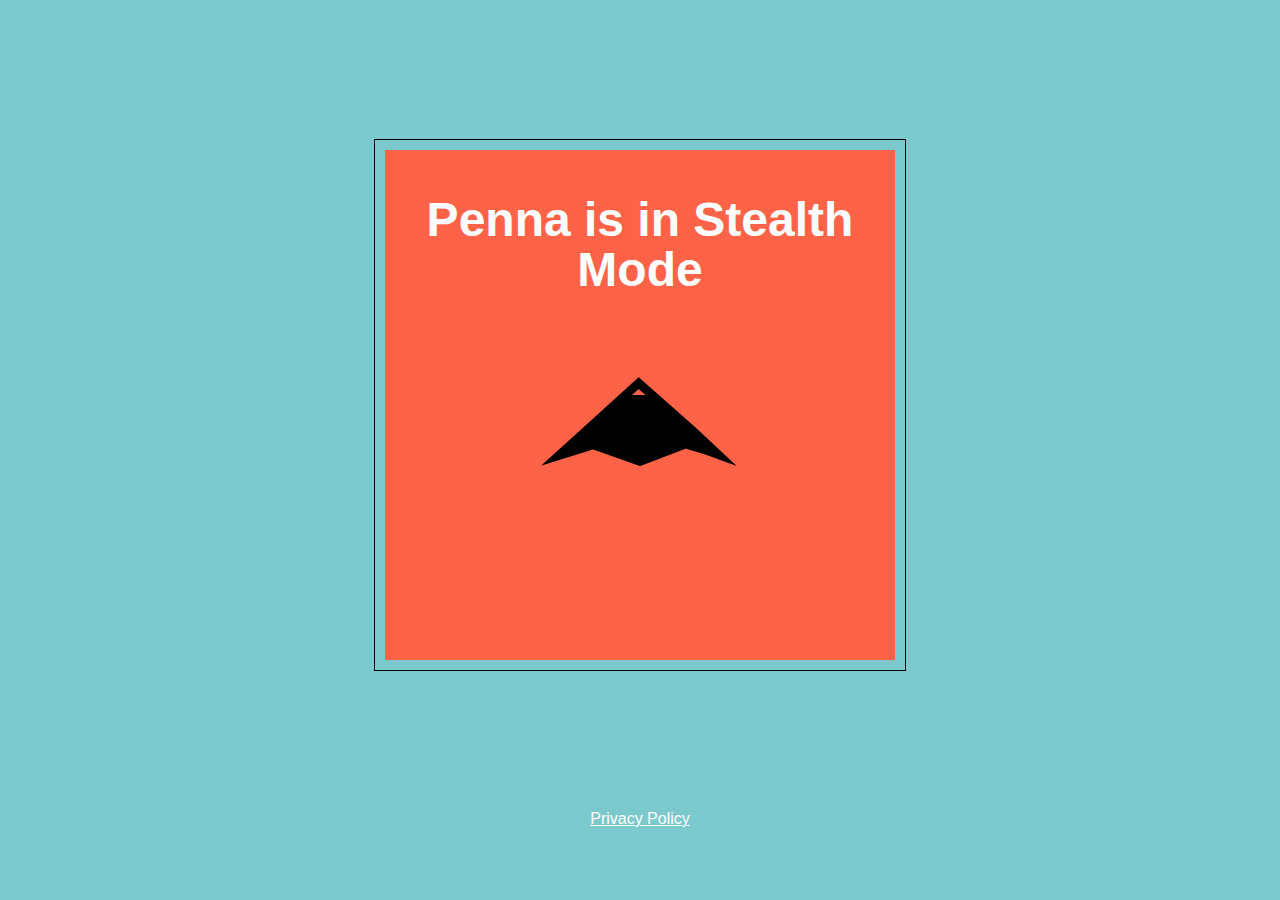
==== index.html @ 1790e5e9 "Stealth Mode" ====
<!DOCTYPE html>
<html lang="en-US">
  <head>
    <meta name="viewport" content="width=device-width, initial-scale=1">
    <meta charset="utf-8">
    <title>Shh... Stealth Mode - Penna Software, Inc.</title>
    <link rel="stylesheet" href="/assets/css/main.css">
  </head>
  <body>
  <div class="flex-container">
    <div class="row">
      <div class="flex-item">  <h2 id="penna-is-in-stealth-mode">Penna is in Stealth Mode</h2>
<p><img src="stealth.png" alt="Stealth Mode" /></p>
</div>
    </div>
  </div>
  <div class="footer">
    <a href="/privacy-policy/">Privacy Policy</a>
  </div>

  </body>
</html>
---- assets/css/main.css ----
html, body {
  height: 100%;
}

a, a:visited, a:hover {
  color: #ffffff;
}

body {
  background: #7bc9cc;
  color: #fff;
  font-family: -apple-system, BlinkMacSystemFont, "Segoe UI", Helvetica, Arial, sans-serif, "Apple Color Emoji", "Segoe UI Emoji", "Segoe UI Symbol";
  margin: 0;
}

.flex-container {
  height: 90%;
  padding: 0;
  margin: 0;
  display: flex;
  align-items: center;
  justify-content: center;
}

.row {
  width: auto;
  border: 1px solid black;
}

.flex-item {
  background-color: tomato;
  padding: 5px;
  width: 500px;
  height: 500px;
  margin: 10px;
  line-height: 50px;
  color: white;
  font-weight: bold;
  font-size: 2em;
  text-align: center;
}

.footer {
  text-align: center;
}

.internal {
  padding-left: 60px;
  color: #232323;
}

/*# sourceMappingURL=main.css.map */
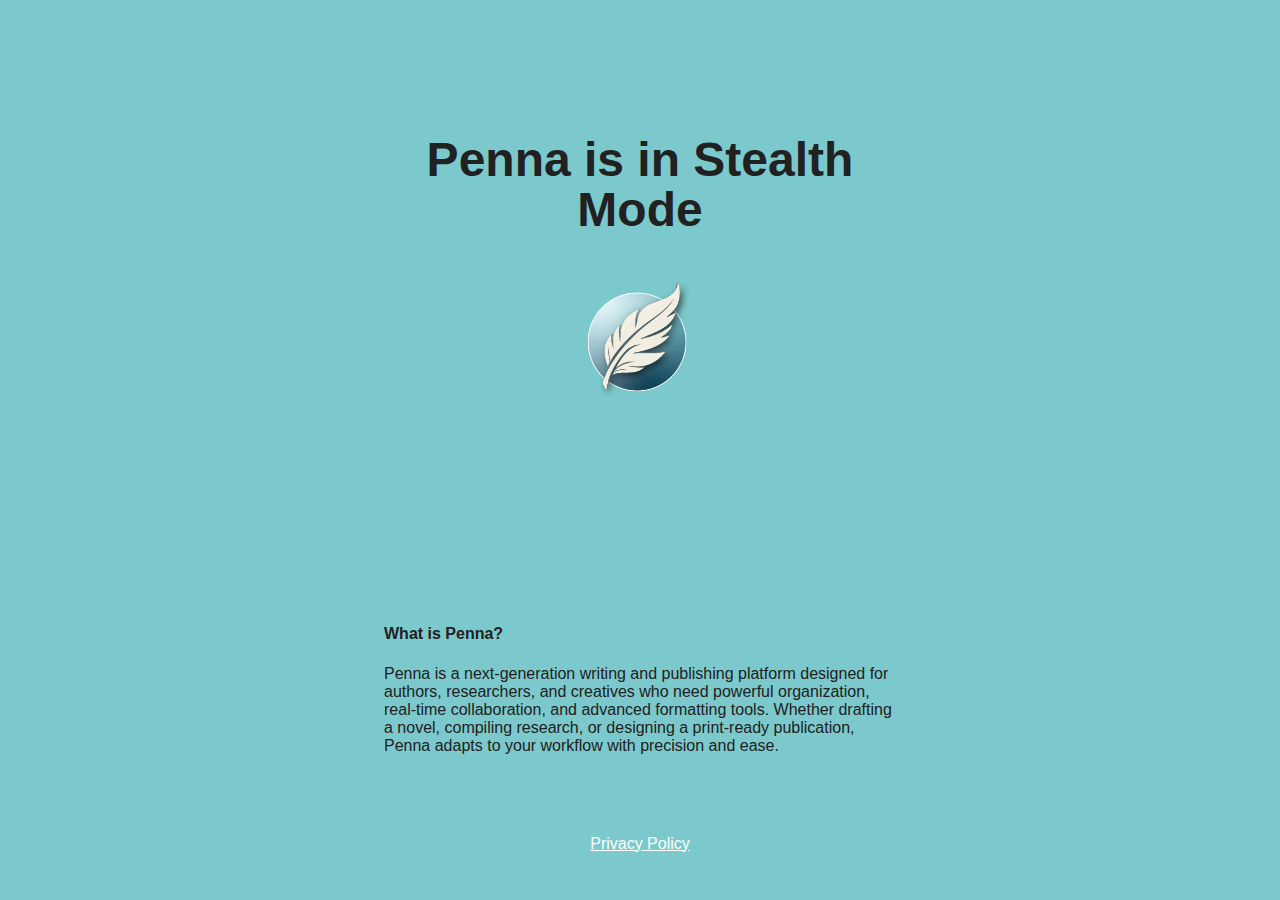
==== commit 81abb14b: "Updates for Google" ====
--- a/index.html
+++ b/index.html
@@ -10,9 +10,16 @@
   <div class="flex-container">
     <div class="row">
       <div class="flex-item">  <h2 id="penna-is-in-stealth-mode">Penna is in Stealth Mode</h2>
-<p><img src="stealth.png" alt="Stealth Mode" /></p>
+<p><img src="logo.png" alt="Stealth Mode" /></p>
 </div>
     </div>
+  </div>
+  <div class="what-is-penna">
+    <h4>What is Penna?</h4>
+    <p>
+      Penna is a next-generation writing and publishing platform designed for authors, researchers, and creatives who need powerful organization, real-time collaboration, and advanced formatting tools.
+      Whether drafting a novel, compiling research, or designing a print-ready publication, Penna adapts to your workflow with precision and ease.
+    </p>
   </div>
   <div class="footer">
     <a href="/privacy-policy/">Privacy Policy</a>
--- a/assets/css/main.css
+++ b/assets/css/main.css
@@ -4,6 +4,10 @@
 
 a, a:visited, a:hover {
   color: #ffffff;
+}
+
+img {
+  height: 128px;
 }
 
 body {
@@ -13,28 +17,32 @@
   margin: 0;
 }
 
+.what-is-penna {
+  padding: 5% 30%;
+  color: #212121;
+}
+
 .flex-container {
-  height: 90%;
+  height: 60%;
   padding: 0;
   margin: 0;
   display: flex;
   align-items: center;
   justify-content: center;
+  color: #212121;
 }
 
 .row {
   width: auto;
-  border: 1px solid black;
 }
 
 .flex-item {
-  background-color: tomato;
   padding: 5px;
   width: 500px;
-  height: 500px;
+  height: 350px;
   margin: 10px;
   line-height: 50px;
-  color: white;
+  color: #212121;
   font-weight: bold;
   font-size: 2em;
   text-align: center;
